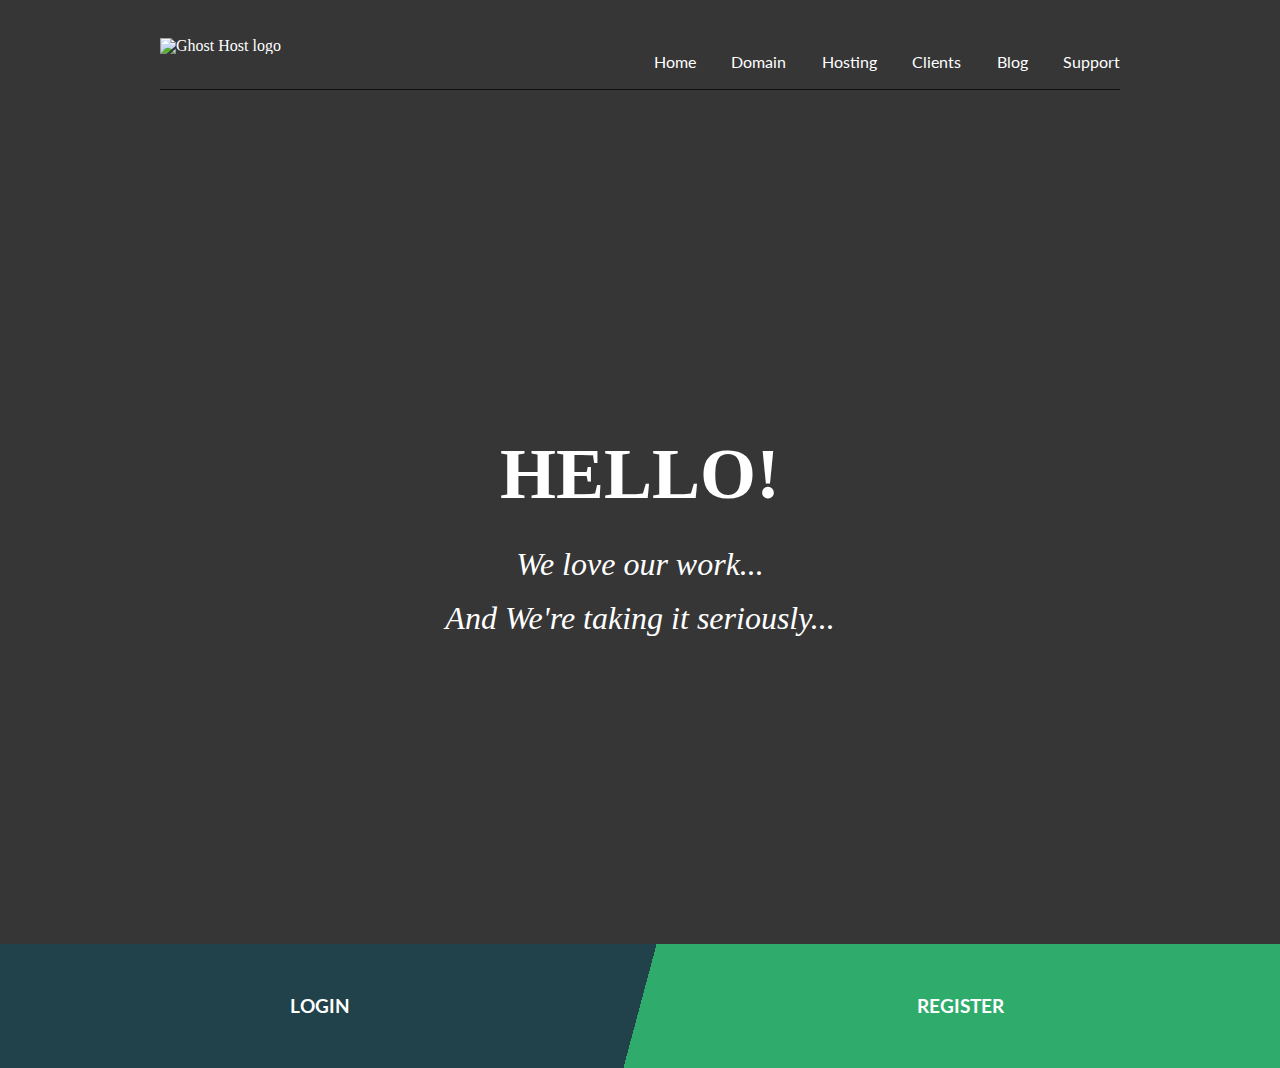
==== index.html @ 1dab8e24 "Add files via upload" ====
<!DOCTYPE html>
 <html>
     <head>
         <link href="styles.css" rel="stylesheet">
         <title>Ghost Host</title>
         <meta charset="utf-8">
         <meta name="viewport" content="width=device-width, initial-scale=1.0">
         <meta http-equiv="X-UA-Compatible" content="IE=edge">
         <link href="https://fonts.googleapis.com/css?family=Lato:300,300i,400,400i,700,700i,900,900i" rel="stylesheet">
         <link href="https://fonts.googleapis.com/css?family=Montserrat:100,100i,200,200i,300,300i,400,400i,500,500i,600,600i,700,700i,800,800i,900,900i" rel="stylesheet">
         <meta name="keywords" content="ghost">
         <meta name="description" content="first">
     </head>
     <body>
         <header>
              <div class="topclass">
                 <div class="nvg">
                      <div class="pic"><img src="C:/Users/keria/Documents/work1/acces/Logo@1X.png"
                         width="133" alt="Ghost Host logo"></div>
                     <nav>
                         <ul>
                             <li><a href="">Home</a></li>
                             <li><a href="">Domain</a></li>
                             <li><a href="">Hosting</a></li>
                             <li><a href="">Clients</a></li>
                             <li><a href="">Blog</a></li>
                             <li><a href="">Support</a></li>             
                         </ul>
                     </nav>
                 </div>
                 <div class="end">
                      <h1>HELLO!</h1>
                      <p>We love our work...</p>
                      <p>And We're taking it seriously...</p>
                 </div>
             </div>
             <div class="sdw"></div>
                <div class="forma">
                 <div class="glh">
                   <div class="hex"><a href="">LOGIN</a></div>
                   <div class="hox"><a href="">REGISTER</a></div>
                 </div>
                </div>
             </div>
         </header>
         <main>

         </main>



     </body>



 </html>
---- styles.css ----
html {
    width: 100%;
    height: 100%;
}

body {
    width: 100%;
    font-size: 100%;
    margin: 0;
    line-height: 1;
}

header {
   color: #fff;
   background: #0007;
}

.topclass {
    background: url(C:/Users/keria/Documents/work1/acces/Header\ BG@1X.jpeg) no-repeat;
    max-width: 1602px;
    height: 944px;
    background-position-x: 0px;
    margin: 0 auto;    
}

.nvg {                                        /*хз*/
    display: flex;
    justify-content: space-between;
    flex-wrap: wrap;
    height: 90px;
    margin: 0 12.5%;
    padding-top: 38px;
    box-sizing: border-box;
    border-bottom: 1px solid #262626;
}

.pic {
    margin-right: 10%;                              /*хз*/
}

nav {
    display: flex;
    width: 52.7%;
}

ul { 
    list-style: none;
    display: flex;
    flex-wrap: wrap;
    justify-content: space-between;
    width: 100%;
}


nav ul li:hover {
    border-bottom: 1px solid #fff;
}

a {  
    font-family: "Lato";
    font-weight: 400;
    font-size: 16px;
    text-decoration: none;
    color: #fff;
   
    
}

.end {
    height: 854px;
    text-align: center;
}

h1 {
   color: #fff;
   padding-top: 300px;
   
   font-family: "Myriad Pro", serif;
   font-weight: bold;
   font-size: 4.5rem;
   
   
}

p {
    color: #fff;
    margin-top: -10px;
    font-family: "Georgia", serif;
    font-style: italic;
    font-size: 2rem;
    text-align: center;


}

.sdw {
    
    height: 1062px;
    background: #0009;
    margin-top: -1062px;
    
}
.forma {
    background: linear-gradient(105deg, #21424a 50%, #2fac6c 50%) no-repeat;
    height: 124px;
    
}

.glh {
    margin: 0 auto;
    display: flex;
    
    
    height: 100%;
}

.hex, .hox {
    width: 100%;
    height: 124px;
    align-items: center;
    display: flex;
    
}

    


.glh a {
    margin: 0 auto;
    font-family: "Lato";
    font-size: 1.2rem;
    font-weight: bold;
    color: #fff;
    text-decoration: none;
    
}
.glh a:hover {
    font-size: 30px;
}
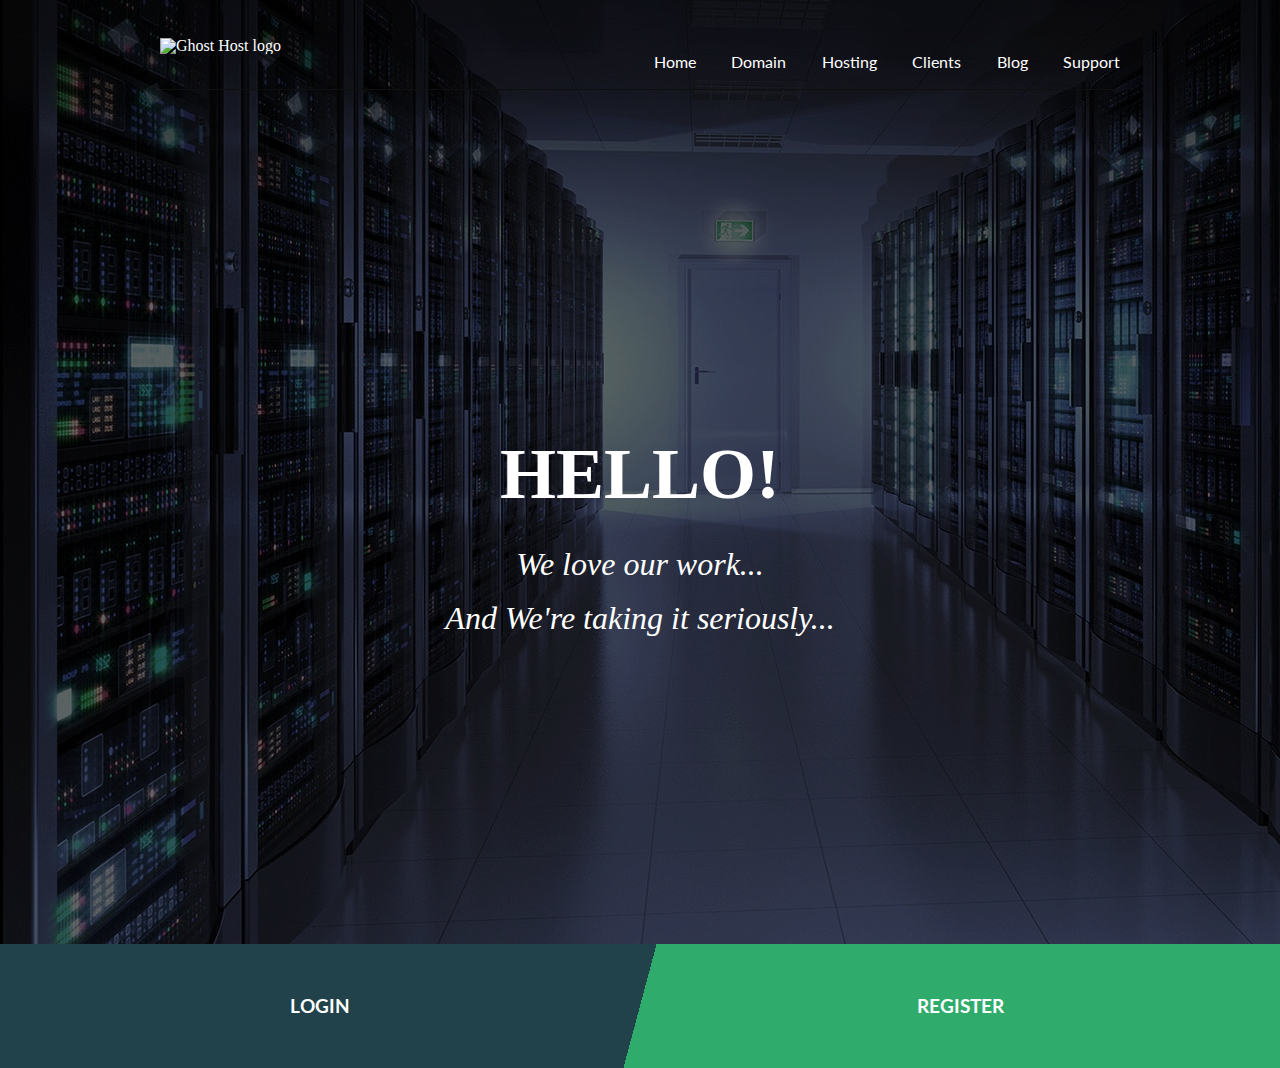
==== commit d0270369: "Update index.html" ====
--- a/index.html
+++ b/index.html
@@ -15,7 +15,7 @@
          <header>
               <div class="topclass">
                  <div class="nvg">
-                      <div class="pic"><img src="C:/Users/keria/Documents/work1/acces/Logo@1X.png"
+                      <div class="pic"><img src="/acces/Logo@1X.png"
                          width="133" alt="Ghost Host logo"></div>
                      <nav>
                          <ul>
--- a/styles.css
+++ b/styles.css
@@ -16,7 +16,7 @@
 }
 
 .topclass {
-    background: url(C:/Users/keria/Documents/work1/acces/Header\ BG@1X.jpeg) no-repeat;
+    background: url(/acces/HeaderBG@1X.jpeg) no-repeat;
     max-width: 1602px;
     height: 944px;
     background-position-x: 0px;
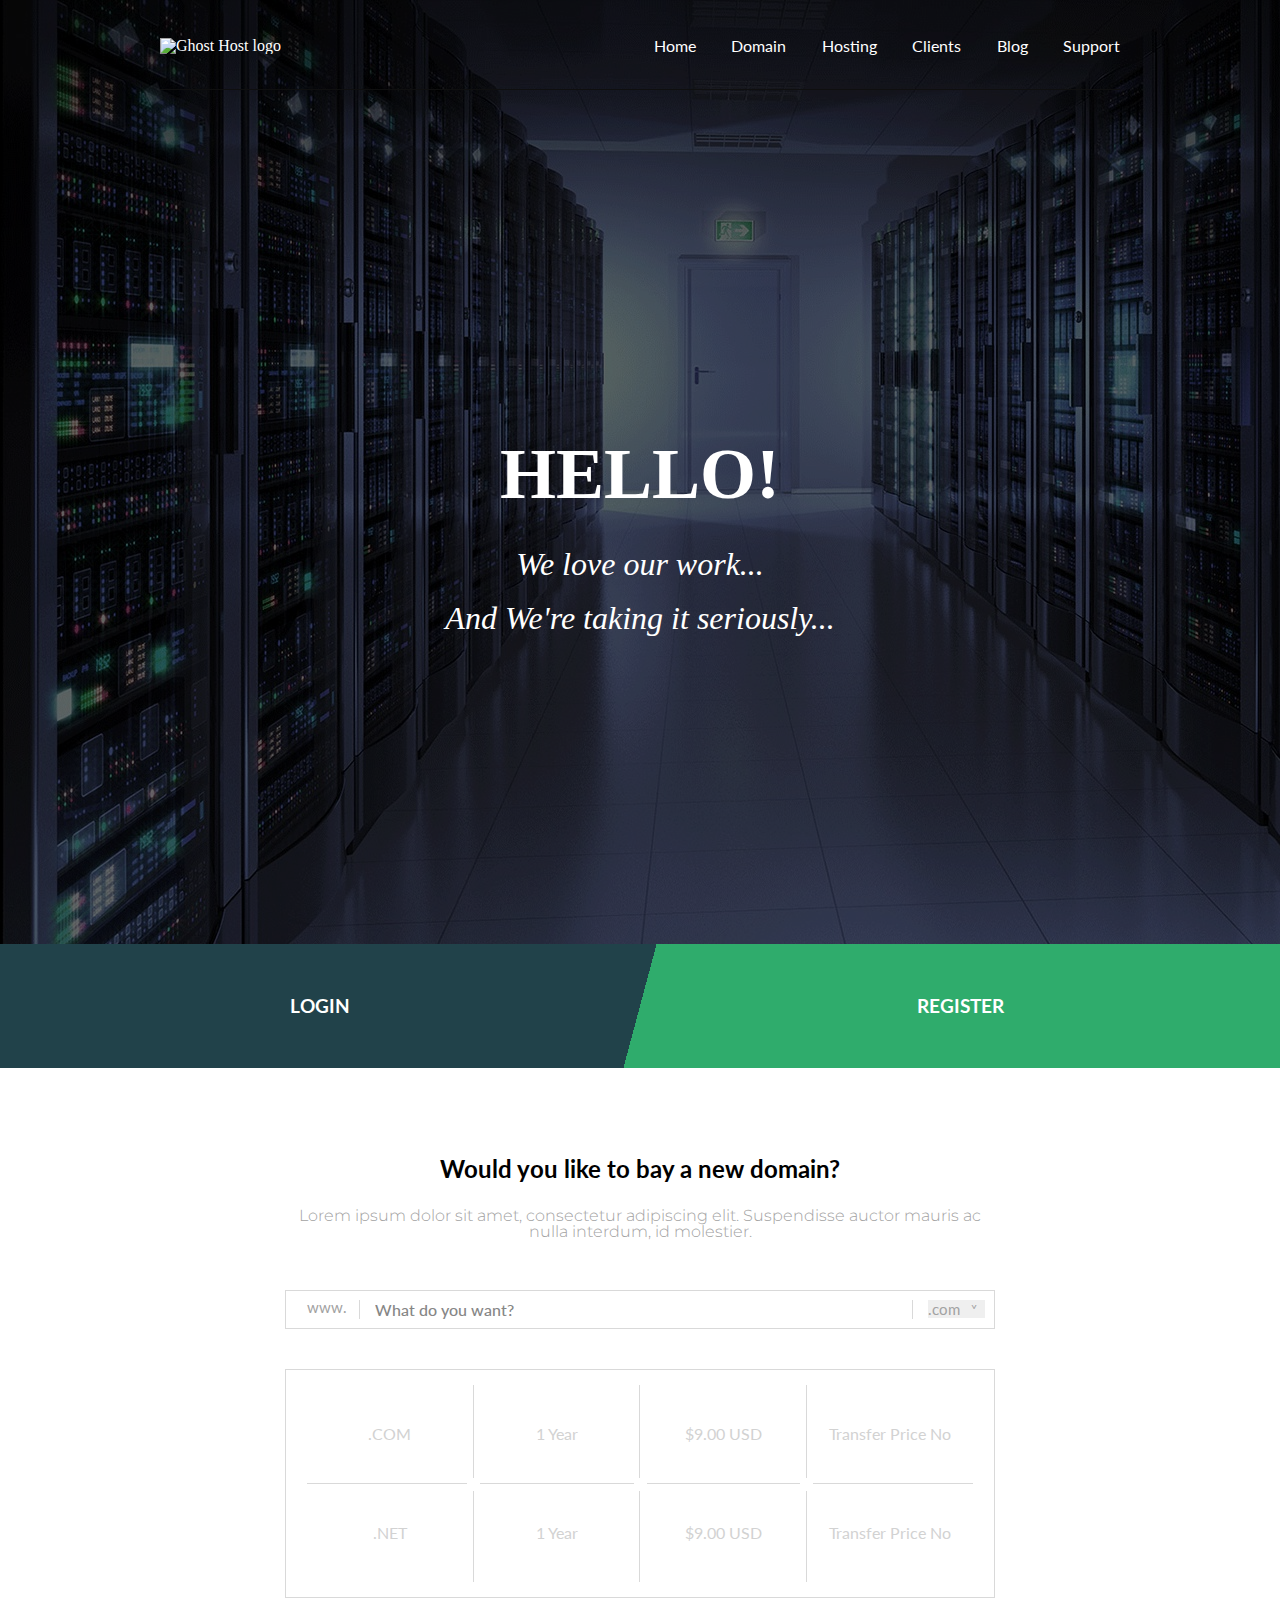
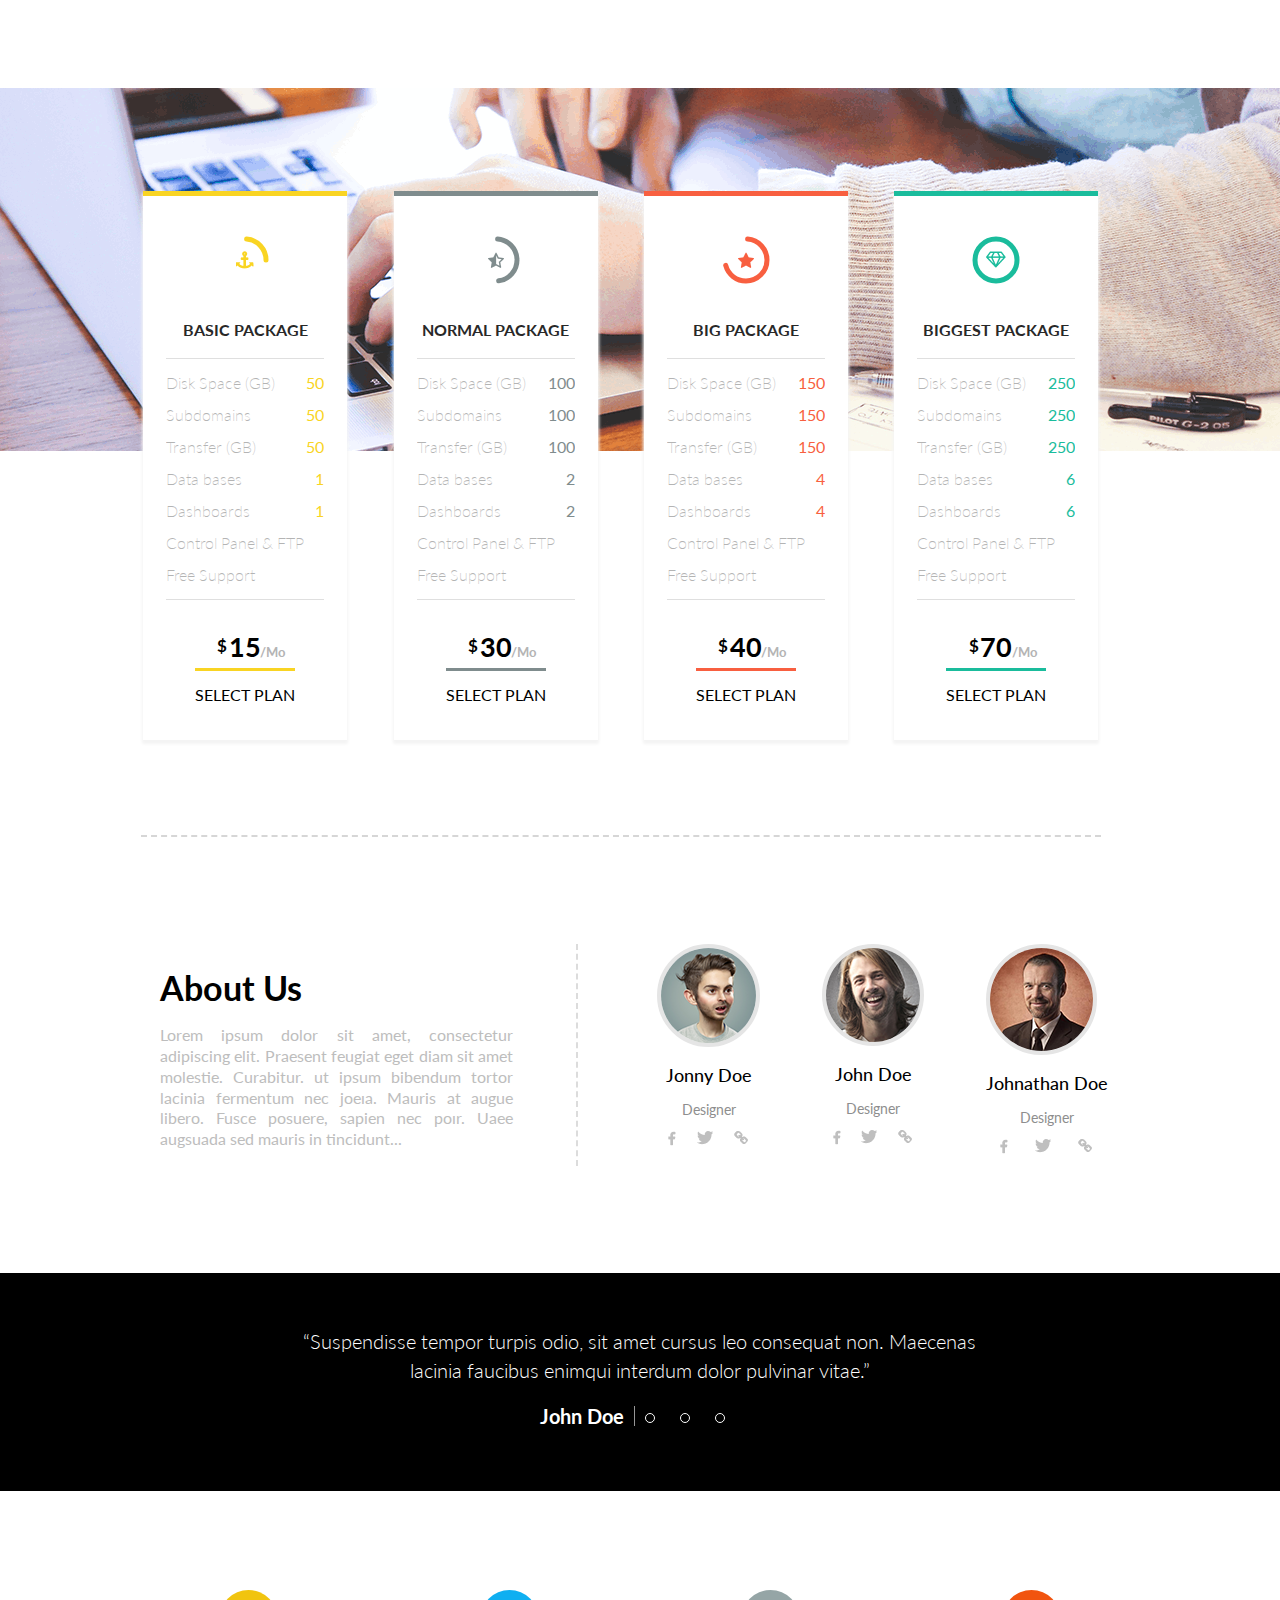
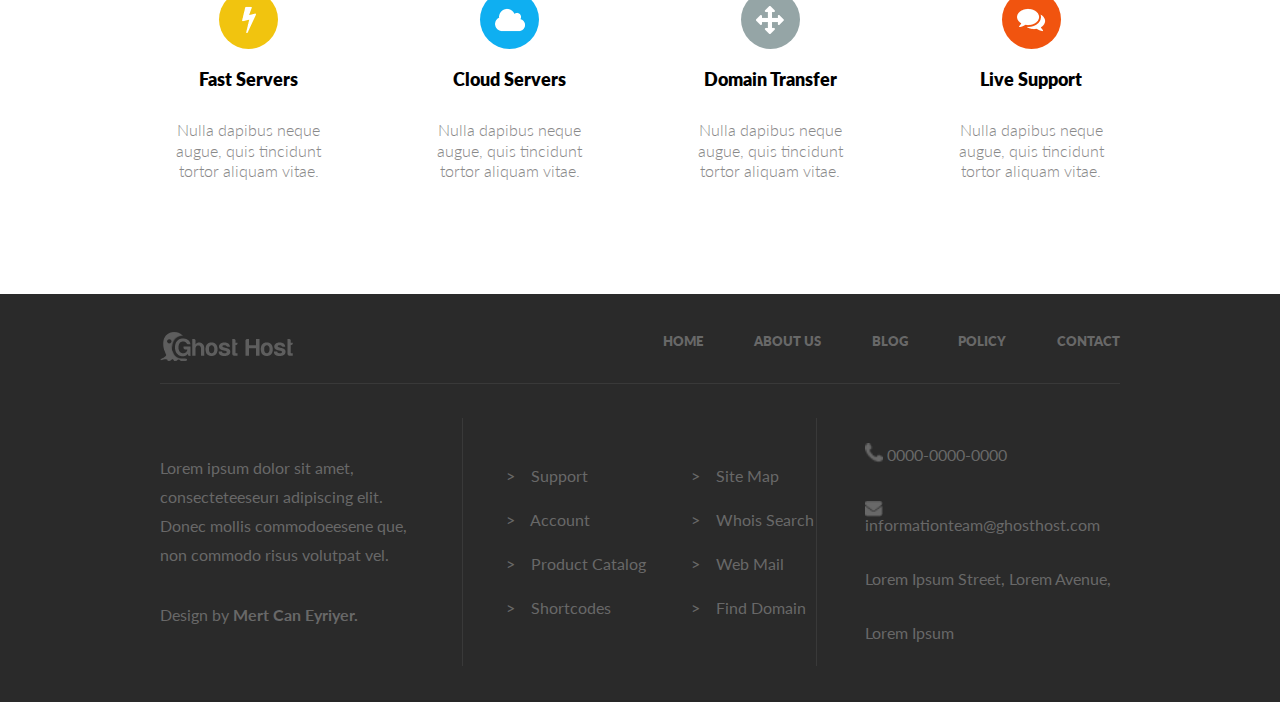
==== commit 9d467b1b: "Add files via upload" ====
--- a/index.html
+++ b/index.html
@@ -15,7 +15,7 @@
          <header>
               <div class="topclass">
                  <div class="nvg">
-                      <div class="pic"><img src="/acces/Logo@1X.png"
+                      <div class="pic"><img src="./acces/Logo@1X.png"
                          width="133" alt="Ghost Host logo"></div>
                      <nav>
                          <ul>
@@ -44,8 +44,396 @@
              </div>
          </header>
          <main>
-
+             <div class="topmain">
+                 <div class="domain_zone">
+                     <h2>Would you like to bay a new domain?</h2>
+                     <p>Lorem ipsum dolor sit amet, consectetur adipiscing elit.
+                          Suspendisse auctor mauris ac nulla interdum, id molestier.</p>
+                          <div class="domain_web">
+                              <div class="web">
+                                  <p>www.</p>
+                              </div>
+                              <form class="domain_form" method="get">
+                                  <input type="text" value="What do you want?" name="domain_type"> <!-- зачем id -->
+                              </form>
+                              <div class="domain_name">
+                                  <select name="domain">
+                                      <option value="com">.com</option>
+                                      <option value="net">.net</option>
+                                      <option value="org">.org</option>
+                                  </select>
+                              </div>
+                          </div>
+                          <div class="main_table">
+                              <table class="domain_table">
+                                  <tr class="table_top">
+                                      <td>.COM</td>
+                                      <td class="table_cell_second">1 Year</td>
+                                      <td class="table_cell_third">$9.00 USD</td>
+                                      <td class="table_cell_fourth">Transfer Price No</td>
+                                  </tr>
+                                  <tr class="table_bottom">
+                                      <td>.NET</td>
+                                      <td>1 Year</td>
+                                      <td>$9.00 USD</td>
+                                      <td>Transfer Price No</td>
+                                  </tr>
+                              </table>
+                          </div>
+                 </div>
+             </div>
+             <div class="packag_background">
+                 <!-- нет картинки -->
+             </div>
+             <div class="packags">
+                 <div class="basic_packag">
+                     <svg width="50px" height="50px">
+                         <circle r = "21" cx="50%" cy="50%" fill = "none" stroke="#f9d423"
+                          stroke-width="5" stroke-linecap="round" stroke-dasharray="35 100" stroke-dashoffset="35"/>
+                     </svg>
+                    <div class="anchor"></div>                     
+                   <h2>BASIC PACKAGE</h2>
+                   <div class="packag_options">
+                       <div class="basic_options">
+                           <ul>
+                               <li>Disk Space (GB)</li>
+                               <li>50</li>
+                           </ul>
+                           <ul>
+                               <li>Subdomains</li>
+                               <li>50</li>
+                           </ul>
+                           <ul>
+                               <li>Transfer (GB)</li>
+                               <li> 50</li>
+                           </ul>
+                           <ul>
+                               <li>Data bases</li>
+                               <li>1</li>
+                           </ul>
+                           <ul>
+                               <li>Dashboards</li>
+                               <li>1</li>
+                           </ul>
+                           <ul>
+                               <li>Control Panel & FTP</li>
+                           </ul>
+                           <ul>
+                               <li>Free Support</li>
+                           </ul>
+                       </div>
+                   </div>
+                   <div class="basic_packag_bottom">
+                       <p class="packag_price_basic">15</p>
+                       <a href="">SELECT PLAN</a>
+                   </div>
+                 </div>
+                 <div class="normal_packag">
+                     <svg width="50px" height="50px">
+                         <circle r = "21" cx="50%" cy="50%" fill = "none" stroke="#7f8c8d"
+                          stroke-width="5" stroke-linecap="round" stroke-dasharray="30 70"/>
+                     </svg>
+                    <div class="half_star"></div>
+                    <h2>NORMAL PACKAGE</h2>
+                    <div class="packag_options">
+                        <div class="basic_options">
+                            <ul>
+                                <li>Disk Space (GB)</li>
+                                <li>100</li>
+                            </ul>
+                            <ul>
+                                <li>Subdomains</li>
+                                <li>100</li>
+                            </ul>
+                            <ul>
+                                <li>Transfer (GB)</li>
+                                <li>100</li>
+                            </ul>
+                            <ul>
+                                <li>Data bases</li>
+                                <li>2</li>
+                            </ul>
+                            <ul>
+                                <li>Dashboards</li>
+                                <li>2</li>
+                            </ul>
+                            <ul>
+                                <li>Control Panel & FTP</li>
+                            </ul>
+                            <ul>
+                                <li>Free Support</li>
+                            </ul>
+                        </div>
+                    </div>
+                    <div class="basic_packag_bottom normal_packag_bottom">
+                        <p class="packag_price_basic packag_price_normal">30</p>
+                        <a href="">SELECT PLAN</a>
+                    </div>
+                 </div>
+                 <div class="big_packag">
+                     <svg width="50px" height="50px">
+                         <circle r = "21" cx="50%" cy="50%" fill = "none" stroke="#f85f40"
+                          stroke-width="5" stroke-linecap="round" stroke-dasharray="60 40"/>
+                     </svg>
+                    <div class="star"></div>
+                    <h2>BIG PACKAGE</h2>
+                    <div class="packag_options">
+                        <div class="basic_options">
+                            <ul>
+                                <li>Disk Space (GB)</li>
+                                <li>150</li>
+                            </ul>
+                            <ul>
+                                <li>Subdomains</li>
+                                <li>150</li>
+                            </ul>
+                            <ul>
+                                <li>Transfer (GB)</li>
+                                <li>150</li>
+                            </ul>
+                            <ul>
+                                <li>Data bases</li>
+                                <li>4</li>
+                            </ul>
+                            <ul>
+                                <li>Dashboards</li>
+                                <li>4</li>
+                            </ul>
+                            <ul>
+                                <li>Control Panel & FTP</li>
+                            </ul>
+                            <ul>
+                                <li>Free Support</li>
+                            </ul>
+                        </div>
+                    </div>
+                    <div class="basic_packag_bottom big_packag_bottom">
+                        <p class="packag_price_basic packag_price_big">40</p>
+                        <a href="">SELECT PLAN</a>
+                    </div>       
+                 </div>
+                 <div class="biggest_packag">
+                     <svg width="50px" height="50px">
+                         <circle r = "21" cx="50%" cy="50%" fill = "none" stroke="#1abc9c"
+                          stroke-width="5" stroke-linecap="round"/>
+                     </svg>
+                    <div class="diamant"></div>
+                     <h2>BIGGEST PACKAGE</h2>
+                     <div class="packag_options">
+                         <div class="basic_options">
+                             <ul>
+                                 <li>Disk Space (GB)</li>
+                                 <li>250</li>
+                             </ul>
+                             <ul>
+                                 <li>Subdomains</li>
+                                 <li>250</li>
+                             </ul>
+                             <ul>
+                                 <li>Transfer (GB)</li>
+                                 <li>250</li>
+                             </ul>
+                             <ul>
+                                 <li>Data bases</li>
+                                 <li>6</li>
+                             </ul>
+                             <ul>
+                                 <li>Dashboards</li>
+                                 <li>6</li>
+                             </ul>
+                             <ul>
+                                 <li>Control Panel & FTP</li>
+                             </ul>
+                             <ul>
+                                 <li>Free Support</li>
+                             </ul>
+                         </div>
+                     </div>
+                     <div class="basic_packag_bottom biggest_packag_bottom">
+                        <p class="packag_price_basic packag_price_biggest">70</p>
+                        <a href="">SELECT PLAN</a>
+                    </div>
+                 </div>              
+             </div>
+             <div class="about_us">
+                    <div class="about_us_text">
+                        <h2>About Us</h2>
+                        <p>Lorem ipsum dolor sit amet, consectetur adipiscing elit.
+                         Praesent feugiat eget diam sit amet molestie. Curabitur.
+                         ut ipsum bibendum tortor lacinia fermentum nec joeıa. 
+                         Mauris at augue libero. Fusce posuere, sapien nec poır. 
+                         Uaee augsuada sed mauris in tincidunt...</p>
+                    </div>     
+                    <div class="about_us_photo">
+                      <div class="photo_wrapper">
+                        <div class="photo_card">
+                            <div class="photo">
+                                <img src="acces/jonny.png">
+                            </div>
+                            <div class="name">
+                                <p>Jonny Doe</p>
+                            </div>
+                            <div class="job">
+                                <p>Designer</p>
+                            </div>
+                            <div class="social_contacts">
+                                <div class="facebook"><a href target="_blank"></a></div>
+                                <div class="twitter"><a href target="_blank"></a></div>
+                                <div class="link"><a href target="_blank"></a></div>
+                            </div>
+                        </div>
+                        <div class="photo_card">
+                            <div class="photo">
+                                <img src="acces/john.png"
+                                ></div>
+                            <div class="name">
+                                <p>John Doe</p>
+                            </div>
+                            <div class="job">
+                                <p>Designer</p>
+                            </div>
+                            <div class="social_contacts">
+                                <div class="facebook"><a href target="_blank"></a></div>
+                                <div class="twitter"><a href target="_blank"></a></div>
+                                <div class="link"><a href target="_blank"></a></div>
+                            </div>
+                         </div>
+                         <div class="photo_card">
+                            <div class="photo">
+                                <img src="acces/Johnathan.png">
+                            </div>
+                            <div class="name">
+                                <p>Johnathan Doe</p>
+                            </div>
+                            <div class="job">
+                                <p>Designer</p>
+                            </div>
+                            <div class="social_contacts">
+                                <div class="facebook"><a href target="_blank"></a></div>
+                                <div class="twitter"><a href target="_blank"></a></div>
+                                <div class="link"><a href target="_blank"></a></div>
+                            </div>
+                         </div>
+                     </div>
+                </div>   
+             </div>
+             <div class="comments">
+                 <div class="comments_wrapper">
+                     <div class="comments_text">
+                         <p class="text_comment">“Suspendisse tempor turpis odio,
+                              sit amet cursus leo consequat non. 
+                              Maecenas lacinia faucibus enimqui interdum dolor pulvinar vitae.”</p>
+                     </div>
+                     <div class="comments_radio">
+                         <div class="radio_name">
+                             <p>John Doe</p>
+                         </div>
+                         <form class="radio_button">
+                             <input type="radio" checked class="radio" id="radio">
+                             <label for="radio"></label>
+                             <input type="radio" checked class="radio" id="radio2">
+                             <label for="radio2"></label>
+                             <input type="radio" checked class="radio" id="radio3">
+                             <label for="radio3"></label>
+                         </form>
+                     </div>
+                 </div>
+             </div>
+             <div class="functions">
+                 <div class="function_wrapper">
+                    <div class="fast servers">
+                       <a class="fast_servers servers_bg" href>
+                           <img src="acces/flash.png" alt="flash">
+                       </a>
+                       <h2 class="servers_name">Fast Servers</h2>
+                       <p class="servers_description">Nulla dapibus neque augue,
+                            quis tincidunt tortor aliquam vitae.</p>
+                    </div>
+                       <div class="cloud servers">
+                       <a class="cloud_servers servers_bg" href>
+                           <img src="acces/cloud.png" alt="cloud">
+                       </a>
+                       <h2 class="servers_name">Cloud Servers</h2>
+                       <p class="servers_description">Nulla dapibus neque augue,
+                            quis tincidunt tortor aliquam vitae.</p>
+                    </div>
+                    <div class="domain servers">
+                       <a class="domain_servers servers_bg" href>
+                           <img src="acces/arrows.png" alt="arrows">
+                       </a>
+                       <h2 class="servers_name">Domain Transfer</h2>
+                       <p class="servers_description">Nulla dapibus neque augue,
+                            quis tincidunt tortor aliquam vitae.</p>
+                   </div>
+                    <div class="live_support servers">
+                       <a class="support servers_bg" href>
+                           <img src="acces/comments.png" alt="comments">
+                       </a>
+                       <h2 class="servers_name">Live Support</h2>
+                       <p class="servers_description">Nulla dapibus neque augue,
+                            quis tincidunt tortor aliquam vitae.</p>
+                   </div>
+                </div>
+             </div>
          </main>
+         <footer>
+             <div class="footer_bg">
+                 <div class="footer_wrapper">
+                    <div class="nvg footer_main">
+                         <div class="pic"><img src="./acces/Logotip.png"
+                             width="133" alt="Ghost Host logo"></div>
+                         <nav>
+                             <ul>
+                                 <li><a href="">HOME</a></li>
+                                 <li><a href="">ABOUT US</a></li>
+                                 <li><a href="">BLOG</a></li>
+                                 <li><a href="">POLICY</a></li>
+                                 <li><a href="">CONTACT</a></li>
+                             </ul>
+                         </nav>
+                    </div>
+                    <div class="footer_inf">
+                        <div class="design_inf">
+                            <p>Lorem ipsum dolor sit amet,
+                                 consecteteeseurı adipiscing elit.
+                                 Donec mollis commodoeesene que,
+                                 non commodo risus volutpat vel.
+                            </p>
+                            <!-- <br> -->
+                            <p class="design_name">Design by
+                                 <span>Mert Can Eyriyer.</span>
+                            </p>
+                        </div>
+                        <div class="support_inf">
+                            <ul>
+                                <li><a href>>    Support</a></li>
+                                <li><a href>>    Account</a></li>
+                                <li><a href>>    Product Catalog</a></li>
+                                <li><a href>>    Shortcodes</a></li>
+                            </ul>
+                            <ul>
+                                <li><a href>>    Site Map</a></li>
+                                <li><a href>>    Whois Search</a></li>
+                                <li><a href>>    Web Mail</a></li>
+                                <li><a href>>    Find Domain</a></li>
+                            </ul>
+                        </div>
+                        <div class="contacts_inf">
+                            <p><a class="telephone_number" href="tel:+000000000000">
+                               <img src="./acces/phone.png" width="18" alt="phone">
+                                  0000-0000-0000
+                            </a></p>
+                            <p><a class="email" href="mailto:informationteam@ghosthost.com">
+                               <img src="./acces/message.png" width="18" alt="message">
+                                        informationteam@ghosthost.com
+                            </a></p>
+                            <p>Lorem Ipsum Street, Lorem Avenue,</p>
+                            <p>Lorem Ipsum</p>
+                        </div>
+                    </div>
+                 </div>
+             </div>
+         </footer>
 
 
 
--- a/styles.css
+++ b/styles.css
@@ -16,7 +16,7 @@
 }
 
 .topclass {
-    background: url(/acces/HeaderBG@1X.jpeg) no-repeat;
+    background: url(./acces/HeaderBG@1X.jpeg) no-repeat;
     max-width: 1602px;
     height: 944px;
     background-position-x: 0px;
@@ -32,6 +32,7 @@
     padding-top: 38px;
     box-sizing: border-box;
     border-bottom: 1px solid #262626;
+    
 }
 
 .pic {
@@ -41,15 +42,18 @@
 nav {
     display: flex;
     width: 52.7%;
-}
-
-ul { 
+    
+}
+
+.topclass ul { 
     list-style: none;
     display: flex;
     flex-wrap: wrap;
     justify-content: space-between;
     width: 100%;
-}
+    margin-top: 0;
+}
+
 
 
 nav ul li:hover {
@@ -82,7 +86,7 @@
    
 }
 
-p {
+.end p {
     color: #fff;
     margin-top: -10px;
     font-family: "Georgia", serif;
@@ -121,10 +125,7 @@
     display: flex;
     
 }
-
-    
-
-
+ 
 .glh a {
     margin: 0 auto;
     font-family: "Lato";
@@ -132,11 +133,771 @@
     font-weight: bold;
     color: #fff;
     text-decoration: none;
-    
-}
+}
+
 .glh a:hover {
     font-size: 30px;
 }    
 
-
-
+.topmain {
+    max-width: 1602px;
+}
+
+.domain_zone {
+    text-align: center;
+    
+}
+
+.domain_zone h2 {
+    margin: 89px 12.5% 27px 12.5%;
+    font-family: "Lato";
+}
+
+.domain_zone > p{
+    font-family: "Montserrat";
+    font-size: 1rem;
+    font-weight: 300;
+    color: #a2a2a2;
+    margin: 0 22%;
+}
+
+.domain_web {
+    text-align: center;
+    border: 1px solid #d9d9d9;
+    margin: 50px 22.25% 0 22.25%;
+    display: flex;
+    padding: 9px;
+    font-family: "Lato";
+    font-size: 1rem;
+    font-weight: 400;
+    color: #a2a2a2;
+    justify-content: space-around;
+    box-sizing: border-box;
+}
+
+.web {
+    font-size: 0.95rem;
+    border-right: 1px solid #d9d9d9;
+    padding: 0 12px;
+}
+
+.web > p {
+    margin: 0;
+}
+
+.domain_form {
+    display: flex;
+    justify-content: start;
+    flex-grow: 1;
+    border-right: 1px solid #d9d9d9;
+}
+
+input[type=text] {
+    flex-basis: auto;
+    flex-grow: 2;
+    border: none;
+    background: none;
+    outline: none;
+    padding: 0 15px;
+    font-family: "Lato";
+    font-size: 1rem;
+    font-weight: 500;
+    color: #868686;
+}
+
+.domain_name {
+    padding-left: 15px;
+    position: relative;
+    display: inline-block;
+}
+
+select {
+    border: none;
+    font-family: "Lato";
+    font-size: 0.95rem;
+    font-weight: 400;
+    color: #a2a2a2;
+    -webkit-appearance: none;
+    padding-right: 25px;
+}
+
+.domain_name::after {
+    content: "˅";
+    position: absolute;
+    font-size: 0.8rem;
+    right: 8px;
+    top: 4px;
+    z-index: 1;
+    text-align: center;
+    width: 10%;
+    height: 100%;
+    pointer-events: none;
+    box-sizing: border-box;
+}
+
+table {
+    border-collapse: collapse;
+}
+
+.main_table {
+    width: 55.5%;
+    margin: 40px auto 90px auto;
+    padding: 15px 1.65%;               
+    box-sizing: border-box;
+    border: 1px solid #d9d9d9;
+}
+
+.domain_table {
+    width: 100%;
+    font-family: "Lato";
+    font-size: 1rem;
+    font-weight: 400;
+    color: #d2d2d2;
+}
+
+td {
+    position: relative;
+    padding: 41px 0;
+    width: 25%;
+    vertical-align: middle;
+    border: 1px solid #d9d9d9;
+}
+
+.table_top td:first-child,
+.table_bottom td:first-child {
+    border-left: none;
+}
+
+.table_top td {
+    border-top: none;
+}
+
+.table_bottom td {
+    border-bottom: none;
+}
+
+.table_top td:last-child,
+.table_bottom td:last-child {
+    border-right: none;
+}
+
+.table_cell_second::before,
+.table_cell_third::before,
+.table_cell_fourth::before {
+    content: " ";
+    position: absolute;
+    left: -4%;
+    top: 95%;
+    display: block;
+    width: 13px;
+    height: 13px;
+    background-color: #fff;
+}
+
+.packag_background {
+    height: 363px;
+    /* нет картинки */
+    background: url(./acces/PackagesPhoto@1X.png);
+    background-position: 50%;
+}
+
+.packags {
+    display: flex;
+    justify-content: space-between;
+    flex-wrap: wrap;
+    width: 75%;
+    margin: 0 11%;
+    margin-top: -260px;
+    border-bottom: 2px dashed #d6d6d6;
+}
+
+.packags h2 {
+    margin-bottom: 20px;
+    font-family: "Lato";
+    font-size: 1rem;
+    font-weight: bold;
+    color: #282828;
+}
+
+.basic_packag, .normal_packag, .big_packag, .biggest_packag {
+    border-top: 5px solid #f9d423;
+    position: relative;
+    display: flex;
+    flex-direction: column;
+    align-items: center;
+    min-width: 21.25%;
+    margin-right: 0.25%;
+    margin-left: 0.25%;
+    margin-bottom: 95px;
+    overflow: hidden;
+    background-color: #fff;
+    box-shadow: 0 3px 3px 1px #f4f4f4;
+}
+
+.normal_packag {
+    border-top: 5px solid #7f8c8d;
+}
+
+.big_packag {
+    border-top: 5px solid #f85f40;
+}
+
+.biggest_packag {
+    border-top: 5px solid #1abc9c;
+}
+
+.basic_packag svg, .normal_packag svg, .big_packag svg, .biggest_packag svg {
+    position: absolute;
+    top: 39px;
+}
+
+.anchor, .half_star, .star, .diamant {
+    margin: 36px 0 22px 0;
+    width: 55px;
+    height: 55px;
+    background: url(./acces/fa-anchor@1X.png) no-repeat 50% 50%;
+}
+
+.half_star {
+    background: url(./acces/fa-star-half-empty@1X.png) no-repeat 50% 50%;
+}
+
+.star {
+    background: url(./acces/fa-star@1X.png) no-repeat 50% 50%;
+}
+
+.diamant {
+    background: url(./acces/fa-diamant@1X.png) no-repeat 50% 50%;
+}
+
+.packag_options {
+    display: flex;
+    justify-content: space-between;
+    width: 77.4%;   /*поменять % */
+    box-sizing: border-box;
+    margin: 0 auto;
+    overflow: hidden;
+    border-top: 1px solid #dfdfdf;
+    border-bottom: 1px solid #dfdfdf;
+}
+
+.basic_options {
+    /* display: flex; */
+    flex-direction: column;
+    justify-content: space-between;
+    width: 100%;
+    /* height: 245px; */
+    /* margin-top: 21px; */
+    /* margin-bottom: 17px; */
+}
+
+.basic_packag ul, .normal_packag ul, .big_packag ul, .biggest_packag ul {
+    display: flex;
+    justify-content: space-between;
+    padding-left: 0px;
+    list-style: none;
+}
+
+.basic_packag li, .normal_packag li, .big_packag li, .biggest_packag li {
+    font-family: "Lato";
+    font-size: 1rem;
+    font-weight: 200;
+    color: #b4b4b4;
+}
+
+.basic_packag li+li {
+    font-weight: 400;
+    color: #f9d423;
+}
+
+.normal_packag li+li {
+    font-weight: 400;
+    color: #7f8c8d;
+}
+
+.big_packag li+li {
+    font-weight: 400;
+    color: #f85f40;
+}
+
+.biggest_packag li+li {
+    font-weight: 400;
+    color: #1abc9c;
+}
+
+.basic_packag_bottom {
+    margin-top: 33px;
+    margin-bottom: 35px;
+    text-align: center;
+    font-family: "Lato";
+    font-size: 1.7rem;
+    font-weight: bold;
+}
+
+.packag_price_basic {
+    position: relative;
+    margin-bottom: 6px;
+    padding-bottom: 8px;
+    border-bottom: 3px solid #f9d423;
+    margin-top: 0;
+}
+
+.packag_price_basic::before {
+    content: "$";
+    position: absolute;
+    top: 13.3%;
+    left: 22.3%;
+    vertical-align: super;
+    font-size: 1.05rem;
+}
+.packag_price_basic::after {
+    content: "/Mo";
+    vertical-align: sub;
+    position: absolute;
+    top: 37.3%;
+    left: 65.3%;
+    font-size: 0.8rem;
+    color: #b4b4b4;
+}
+.packag_price_normal {
+    border-bottom: 3px solid #7f8c8d;
+}
+
+.packag_price_big {
+    border-bottom: 3px solid #f85f40;
+}
+
+.packag_price_biggest {
+    border-bottom: 3px solid #1abc9c;
+}
+
+.basic_packag_bottom a {
+    font-size: 1rem;
+    color: #000;
+    text-decoration: none;
+}
+
+.basic_packag_bottom a:hover {
+    color: #f9d423;
+}
+
+.normal_packag_bottom a:hover {
+    color: #7f8c8d;
+}
+
+.big_packag_bottom a:hover {
+    color: #f85f40;
+}
+
+.biggest_packag_bottom a:hover {
+    color: #1abc9c;
+}
+
+.about_us {
+    display: flex;
+    flex-wrap: wrap;
+    margin: 107.11px auto;
+    width: 75%;
+    height: auto;
+    box-sizing: border-box;
+}
+
+.about_us_text {
+    width: 43.5%;
+    padding-right: 6.5%;
+    border-right: 2px dashed #dcdcdc;
+    box-sizing: border-box;
+}
+
+.about_us_text h2 {
+    margin-bottom: 20px;
+    font-size: 2.1rem;
+    font-family: "Lato";
+    font-weight: 700;
+}
+
+.about_us_text p {
+    font-family: "Lato";
+    color: #bdbdbd;
+    text-align: justify;
+    font-size: 1rem;
+    font-weight: 400;
+    line-height: 1.3;
+}
+
+.about_us_photo {
+    width: 56.5%;
+}
+
+.photo_wrapper {
+    display: flex;
+    flex-wrap: wrap;
+    justify-content: space-between;
+    margin: 0 2.2% 0 14.7%;
+}
+
+.photo_card {
+        flex-direction: column;
+    justify-content: space-between;
+    font-family: "Lato";
+    font-size: 1.1rem;
+    font-weight: 500;
+    color: #000;
+}
+
+.photo {
+    margin-bottom: 18px;
+}
+
+.photo img {
+    border-radius: 50%;
+    border: 4px solid #e5e5e5;
+    margin: 0 auto;
+    box-sizing: border-box;
+}
+
+.name {
+    text-align: center;
+    margin-bottom: 10px;
+}
+
+.job {
+    color: #8e8e8e;
+    font-family: "Lato";
+    font-size: 0.9rem;
+    font-weight: 400;
+    text-align: center;
+    margin-bottom: 13px;
+}
+
+.social_contacts {
+    display: flex;
+    justify-content: space-around;
+}
+
+.facebook a {
+    display: block;
+    width: 8px;
+    height: 17px;
+    background: url(./acces/fa-facebook@1X.png) no-repeat;
+}
+
+.facebook a:hover {
+    background: url(./acces/facebook.png) no-repeat;
+}
+
+.twitter a {
+    display: block;
+    width: 16px;
+    height: 17px;
+    background: url(./acces/fa-twitter@1X.png) no-repeat;
+}
+
+.twitter a:hover {
+    background: url(./acces/twitter.png) no-repeat;
+}
+
+.link a {
+    display: block;
+    width: 16px;
+    height: 17px;
+    background: url(./acces/fa-link@1Xorg.png) no-repeat;
+}
+
+.link a:hover {
+background: url(./acces/fa-link@1X.png) no-repeat;
+}
+
+.comments {
+    /* background-image: url(./acces/CommentsBGPhoto@1X.png); 
+    background-position: 50%; */
+    height: 218px;
+    background: #000;
+}
+
+.coments_text {
+    height: 98px;
+}
+.comments_wrapper {
+    display: flex;
+    flex-direction: column;
+    width: 55.4%;
+    margin: 0 auto;
+    color: #fff;
+    font-family: "Lato";
+    font-size: 1.25rem;
+}
+
+.text_comment {
+    font-weight: 300;
+    text-align: center;
+    margin-top: 54px;
+    line-height: 1.8rem;
+    margin-block-end: auto;
+}
+
+.comments_radio {
+    display: flex;
+    justify-content: center;
+    margin-top: 21px;
+    margin-bottom: 39px;
+}
+
+.radio_name {
+    display: flex;
+    padding: 0 1.4% 0 1.4%;
+    border-right: 1px solid #969696;
+}
+
+.radio_name p {
+    text-align: center;
+    font-weight: bold;
+    margin-block-end: auto;
+    margin-block-start: auto;
+}
+
+.radio_button {
+    display: flex;
+    justify-content: space-between;
+    align-items: center;
+    margin-left: 1.5%;
+}
+
+.radio {
+    position: absolute;
+    z-index: -1;
+    margin: 10px 0 0 7px;
+    opacity: 0;
+}
+
+.radio + label {
+    position: relative;
+    padding: 0 0 0 35px;
+    cursor: pointer;
+}
+
+.radio + label:before {
+    content: '';
+    position: absolute;
+    top: -3px;
+    left: 0;
+    width: 8px;
+    height: 8px;
+    border: 1px solid #fff;
+    border-radius: 50%;
+}
+
+.radio + label:after {
+    content: '';
+    position: absolute;
+    top: 1px;
+    left: 4px;
+    width: 16px;
+    height: 16px;
+    border-radius: 50%;
+    opacity: 0;
+    transition: .2s;
+}
+
+.radio:checked + label:after {
+    opacity: 1;
+
+}
+
+.radio:focus + label:before {
+    background: #fff;
+}
+
+.functions {
+    color: #898989;
+    font-family: "Lato";
+    font-size: 1rem;
+    font-weight: 300;
+}
+
+.function_wrapper {
+    display: flex;
+    width: 75%;
+    justify-content: space-between;
+    margin: 99px auto 96px auto;
+}
+
+.servers {
+    width: 18.5%;
+}
+
+.servers_bg {
+    display: flex;
+    width: 59px;
+    height: 59px;
+    margin: 0 auto 22px auto;
+    border-radius: 50%;
+}
+
+.servers_bg img {
+    display: block;
+    margin: auto auto;
+}
+
+.fast_servers {
+    background: #f1c40f;
+}
+
+.cloud_servers {
+    background: #0faff1;
+}
+
+.domain_servers {
+    background: #95a5a6;
+}
+
+.support {
+    background: #f1540f;
+}
+
+.servers_name {
+    text-align: center;
+    padding-bottom: 15px;
+    font-family: "Lato";
+    font-size: 1.1rem;
+    font-weight: 800;
+    color: #000;
+}
+
+.servers_description {
+    text-align: center;
+    line-height: 1.3;
+}
+
+.servers_bg:hover {
+    box-shadow: 0 0 10px -1px #000;
+}
+
+footer {
+    background: #2a2a2a;
+}
+
+.footer_bg {
+    max-width: 1600px;
+    margin: 0 auto;
+    font-family: "Lato";
+    color: #686868;
+}
+
+.footer_wrapper {
+    margin: 0 12.5%;
+    border-bottom: 2px solid #262626;
+}
+
+.footer_main {
+    border-bottom: 1px solid #393939;
+    margin: 0 0;
+}
+
+.footer_wrapper .footer_main nav ul li {
+    border: none;
+}
+
+.footer_wrapper .footer_main nav ul li a {
+    font-size: 0.82rem;
+    font-weight: 800;
+    color: #686868;
+}
+
+.footer_main ul {
+    list-style: none;
+    display: flex;
+    flex-wrap: wrap;
+    justify-content: space-between;
+    width: 100%;
+    margin-top: 0px;
+}
+
+.footer_main nav ul li {
+    margin-left: 2%;
+}
+
+.footer_wrapper .footer_main nav ul li a:hover {
+    color: #fff;
+}
+
+.footer_inf {
+    display: flex;
+    flex-wrap: wrap;
+    margin: 0 auto;
+}
+
+.design_inf {
+    display: flex;
+    flex-direction: column;
+    padding: 20px 0;
+    padding-right: 5%;
+    width: 31.5%;
+    min-width: 21%;
+    margin: 34px 0 34px 0;
+    box-sizing: border-box;
+}
+
+.design_inf p {
+    line-height: 1.8;
+    font-weight: 400;
+}
+
+.design_name span {
+    font-weight: bold;
+}
+
+.support_inf {
+    display: flex;
+    flex-grow: 1;
+    justify-content: space-around;
+    padding: 20px 0;
+}
+
+.support_inf ul {
+    display: flex;
+    flex-direction: column;
+    justify-content: space-around;
+    list-style: none;
+}
+
+.support_inf a {
+    text-decoration: none;
+    color: #686868;
+    font-weight: 400;
+    white-space: pre;
+}
+
+.support_inf a:hover {
+    text-decoration: none;
+    color: #fff;
+}
+
+.support_inf, .contacts_inf {
+    margin: 34px 0 34px 0;
+    border-left: 1px solid #393939;
+}
+
+.contacts_inf {
+    display: flex;
+    flex-direction: column;
+    justify-content: space-between;
+    padding: 25px 0;
+    padding-left: 5%;
+}
+
+.telephone_number, .email {
+    text-decoration: none;
+    color: #686868;
+}
+
+.contacts_inf p img {
+    vertical-align: bottom;
+}
+
+.contacts_inf p {
+    margin: 0;
+    margin-block-start: 0;
+    margin-block-end: 0;
+    width: 255px;
+}
